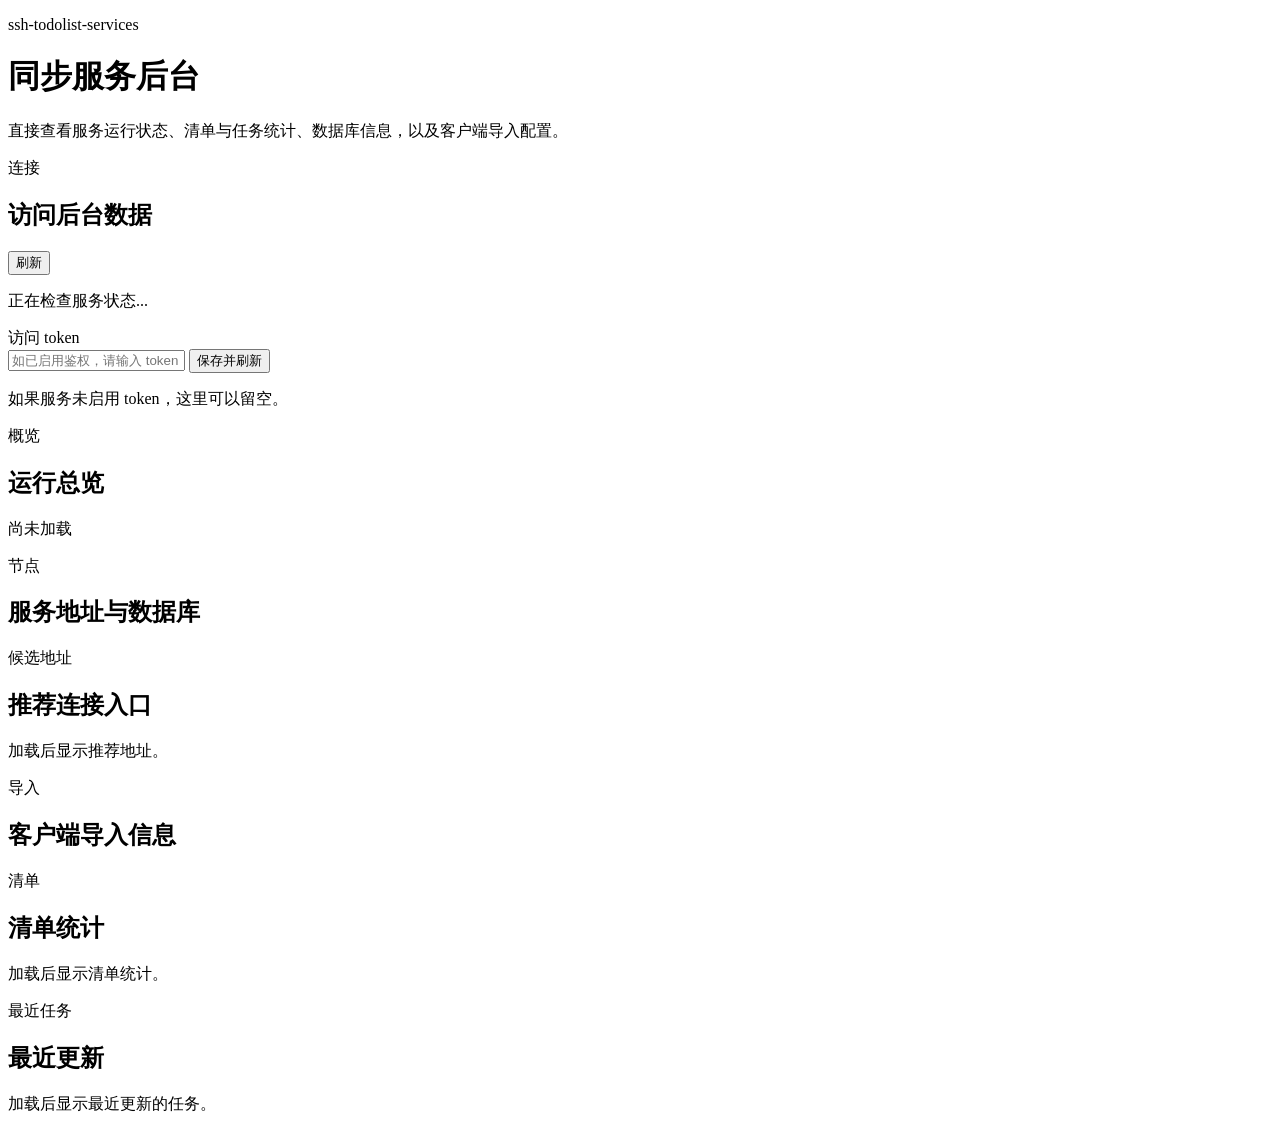
==== backend/admin/index.html @ 09890621 "feat: add embedded admin dashboard" ====
<!DOCTYPE html>
<html lang="zh-CN">
  <head>
    <meta charset="UTF-8" />
    <meta name="viewport" content="width=device-width, initial-scale=1.0" />
    <title>ssh-todolist-services Admin</title>
    <link rel="stylesheet" href="/admin/admin.css" />
  </head>
  <body>
    <div class="page-shell">
      <header class="hero">
        <p class="eyebrow">ssh-todolist-services</p>
        <h1>同步服务后台</h1>
        <p class="hero-copy">
          直接查看服务运行状态、清单与任务统计、数据库信息，以及客户端导入配置。
        </p>
      </header>

      <main class="dashboard-grid">
        <section class="panel auth-panel">
          <div class="panel-header">
            <div>
              <p class="panel-eyebrow">连接</p>
              <h2>访问后台数据</h2>
            </div>
            <button id="refresh-button" type="button">刷新</button>
          </div>
          <p id="auth-status" class="status-text">正在检查服务状态...</p>
          <form id="token-form" class="token-form">
            <label for="token-input">访问 token</label>
            <div class="token-row">
              <input id="token-input" type="password" placeholder="如已启用鉴权，请输入 token" autocomplete="off" />
              <button type="submit">保存并刷新</button>
            </div>
            <p class="token-hint">如果服务未启用 token，这里可以留空。</p>
          </form>
        </section>

        <section class="panel stats-panel">
          <div class="panel-header">
            <div>
              <p class="panel-eyebrow">概览</p>
              <h2>运行总览</h2>
            </div>
            <p id="updated-at" class="muted-text">尚未加载</p>
          </div>
          <div id="stats-grid" class="stats-grid"></div>
        </section>

        <section class="panel server-panel">
          <div class="panel-header">
            <div>
              <p class="panel-eyebrow">节点</p>
              <h2>服务地址与数据库</h2>
            </div>
          </div>
          <dl id="server-meta" class="meta-list"></dl>
        </section>

        <section class="panel candidates-panel">
          <div class="panel-header">
            <div>
              <p class="panel-eyebrow">候选地址</p>
              <h2>推荐连接入口</h2>
            </div>
          </div>
          <div id="candidate-list" class="stack-list empty-slot">加载后显示推荐地址。</div>
        </section>

        <section class="panel share-panel">
          <div class="panel-header">
            <div>
              <p class="panel-eyebrow">导入</p>
              <h2>客户端导入信息</h2>
            </div>
          </div>
          <dl id="share-meta" class="meta-list"></dl>
          <div id="share-text-block" class="share-text-block" hidden>
            <p class="share-label">短分享文本</p>
            <pre id="share-text"></pre>
          </div>
        </section>

        <section class="panel lists-panel">
          <div class="panel-header">
            <div>
              <p class="panel-eyebrow">清单</p>
              <h2>清单统计</h2>
            </div>
          </div>
          <div id="lists-grid" class="lists-grid empty-slot">加载后显示清单统计。</div>
        </section>

        <section class="panel todos-panel">
          <div class="panel-header">
            <div>
              <p class="panel-eyebrow">最近任务</p>
              <h2>最近更新</h2>
            </div>
          </div>
          <div id="recent-todos" class="todo-stack empty-slot">加载后显示最近更新的任务。</div>
        </section>
      </main>
    </div>

    <script type="module" src="/admin/admin.js"></script>
  </body>
</html>
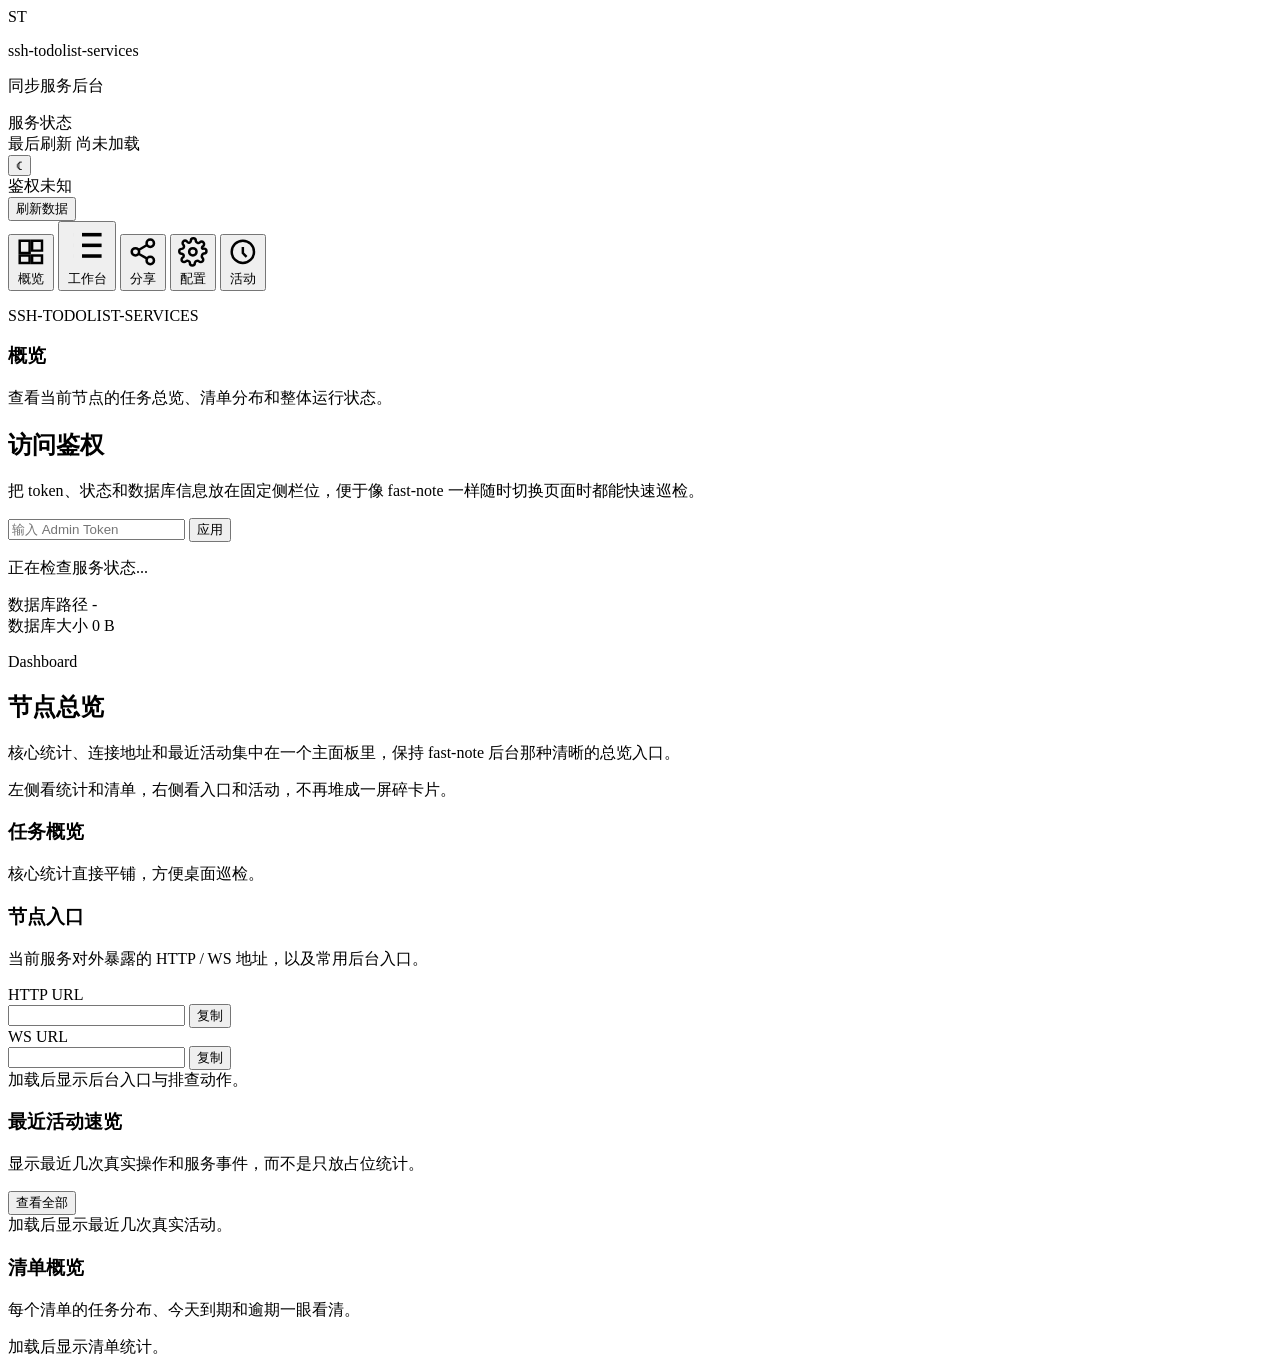
==== commit 943af5d3: "refactor services admin console and backend modules" ====
--- a/backend/admin/index.html
+++ b/backend/admin/index.html
@@ -1,108 +1,532 @@
 <!DOCTYPE html>
-<html lang="zh-CN">
+<html lang="zh-CN" translate="no">
   <head>
     <meta charset="UTF-8" />
     <meta name="viewport" content="width=device-width, initial-scale=1.0" />
-    <title>ssh-todolist-services Admin</title>
-    <link rel="stylesheet" href="/admin/admin.css" />
+    <meta name="google" content="notranslate" />
+    <title>ssh-todolist-services</title>
+    <link rel="stylesheet" href="/admin/admin.css?v=20260406-theme7" />
   </head>
-  <body>
-    <div class="page-shell">
-      <header class="hero">
-        <p class="eyebrow">ssh-todolist-services</p>
-        <h1>同步服务后台</h1>
-        <p class="hero-copy">
-          直接查看服务运行状态、清单与任务统计、数据库信息，以及客户端导入配置。
-        </p>
+  <body class="console-theme">
+    <div class="app-container">
+      <header class="topbar">
+        <div class="brand">
+          <div class="brand-mark">ST</div>
+          <div class="brand-copy">
+            <p class="brand-title">ssh-todolist-services</p>
+            <p class="brand-subtitle">同步服务后台</p>
+          </div>
+        </div>
+
+        <div class="topbar-actions">
+          <div id="health-indicator" class="status-pill" data-state="unknown">
+            <span class="dot"></span>
+            <span class="label">服务状态</span>
+          </div>
+          <div class="status-pill status-pill-neutral">
+            <span class="label">最后刷新</span>
+            <span id="updated-at" class="value">尚未加载</span>
+          </div>
+          <button id="theme-toggle-button" class="btn btn-ghost btn-icon theme-toggle" type="button" title="切换到夜晚模式" aria-label="切换到夜晚模式">
+            <span id="theme-toggle-icon" class="theme-toggle-icon" aria-hidden="true">☾</span>
+          </button>
+          <div id="auth-badge" class="status-pill status-pill-neutral" data-state="unknown">鉴权未知</div>
+          <button id="refresh-button" class="btn btn-primary" type="button">刷新数据</button>
+        </div>
       </header>
 
-      <main class="dashboard-grid">
-        <section class="panel auth-panel">
-          <div class="panel-header">
-            <div>
-              <p class="panel-eyebrow">连接</p>
-              <h2>访问后台数据</h2>
+      <div class="main-layout">
+        <aside class="side-rail">
+          <div class="rail-group">
+            <button class="view-nav-button rail-button" type="button" title="概览" aria-label="概览" data-view-target="overview">
+              <span class="rail-icon" aria-hidden="true">
+                <svg viewBox="0 0 24 24" fill="none" stroke="currentColor" stroke-width="2">
+                  <path d="M3 13h8V3H3z" />
+                  <path d="M13 21h8v-6h-8z" />
+                  <path d="M13 11h8V3h-8z" />
+                  <path d="M3 21h8v-6H3z" />
+                </svg>
+              </span>
+              <span class="rail-label">概览</span>
+            </button>
+
+            <button class="view-nav-button rail-button" type="button" title="工作台" aria-label="工作台" data-view-target="workbench">
+              <span class="rail-icon" aria-hidden="true">
+                <svg viewBox="0 0 24 24" fill="none" stroke="currentColor" stroke-width="2">
+                  <path d="M9 6h11" />
+                  <path d="M9 12h11" />
+                  <path d="M9 18h11" />
+                  <path d="M4 6h.01" />
+                  <path d="M4 12h.01" />
+                  <path d="M4 18h.01" />
+                </svg>
+              </span>
+              <span class="rail-label">工作台</span>
+            </button>
+
+            <button class="view-nav-button rail-button" type="button" title="导入分享" aria-label="导入分享" data-view-target="share">
+              <span class="rail-icon" aria-hidden="true">
+                <svg viewBox="0 0 24 24" fill="none" stroke="currentColor" stroke-width="2">
+                  <circle cx="18" cy="5" r="3" />
+                  <circle cx="6" cy="12" r="3" />
+                  <circle cx="18" cy="19" r="3" />
+                  <path d="M8.6 13.5l6.8 4" />
+                  <path d="M15.4 6.5l-6.8 4" />
+                </svg>
+              </span>
+              <span class="rail-label">分享</span>
+            </button>
+
+            <button class="view-nav-button rail-button" type="button" title="服务配置" aria-label="服务配置" data-view-target="config">
+              <span class="rail-icon" aria-hidden="true">
+                <svg viewBox="0 0 24 24" fill="none" stroke="currentColor" stroke-width="2">
+                  <circle cx="12" cy="12" r="3" />
+                  <path d="M19.4 15a1.7 1.7 0 0 0 .33 1.82l.06.06a2 2 0 0 1 0 2.83 2 2 0 0 1-2.83 0l-.06-.06A1.7 1.7 0 0 0 15 19.4a1.7 1.7 0 0 0-1 .6 1.7 1.7 0 0 0-.4 1V21a2 2 0 0 1-4 0v-.09a1.7 1.7 0 0 0-.4-1 1.7 1.7 0 0 0-1-.6 1.7 1.7 0 0 0-1.82.33l-.06.06a2 2 0 0 1-2.83 0 2 2 0 0 1 0-2.83l.06-.06A1.7 1.7 0 0 0 4.6 15a1.7 1.7 0 0 0-.6-1 1.7 1.7 0 0 0-1-.4H3a2 2 0 0 1 0-4h.09a1.7 1.7 0 0 0 1-.4 1.7 1.7 0 0 0 .6-1 1.7 1.7 0 0 0-.33-1.82l-.06-.06a2 2 0 0 1 0-2.83 2 2 0 0 1 2.83 0l.06.06A1.7 1.7 0 0 0 9 4.6a1.7 1.7 0 0 0 1-.6 1.7 1.7 0 0 0 .4-1V3a2 2 0 0 1 4 0v.09a1.7 1.7 0 0 0 .4 1 1.7 1.7 0 0 0 1 .6 1.7 1.7 0 0 0 1.82-.33l.06-.06a2 2 0 0 1 2.83 0 2 2 0 0 1 0 2.83l-.06.06A1.7 1.7 0 0 0 19.4 9c.24.38.45.66 1 .4H21a2 2 0 0 1 0 4h-.09a1.7 1.7 0 0 0-1 .4 1.7 1.7 0 0 0-.51 1.2Z" />
+                </svg>
+              </span>
+              <span class="rail-label">配置</span>
+            </button>
+
+            <button class="view-nav-button rail-button" type="button" title="最近活动" aria-label="最近活动" data-view-target="activity">
+              <span class="rail-icon" aria-hidden="true">
+                <svg viewBox="0 0 24 24" fill="none" stroke="currentColor" stroke-width="2">
+                  <path d="M12 8v5l3 3" />
+                  <circle cx="12" cy="12" r="9" />
+                </svg>
+              </span>
+              <span class="rail-label">活动</span>
+            </button>
+          </div>
+        </aside>
+
+        <main class="workspace">
+          <section class="workspace-stage page-shell">
+            <section class="workspace-hero">
+              <div class="workspace-copy">
+                <p class="workspace-eyebrow">SSH-TODOLIST-SERVICES</p>
+                <h1 id="view-title" class="workspace-title">概览</h1>
+                <p id="view-description" class="workspace-description">查看当前节点的任务总览、清单分布和整体运行状态。</p>
+              </div>
+            </section>
+
+            <section class="workspace-auth">
+              <div class="access-card">
+                <div class="section-heading">
+                  <h2>访问鉴权</h2>
+                  <p>把 token、状态和数据库信息放在固定侧栏位，便于像 fast-note 一样随时切换页面时都能快速巡检。</p>
+                </div>
+
+                <form id="token-form" class="token-form">
+                  <div class="field-row">
+                    <input id="token-input" type="password" placeholder="输入 Admin Token" autocomplete="off" />
+                    <button class="btn btn-secondary" type="submit">应用</button>
+                  </div>
+                </form>
+
+                <p id="auth-status" class="status-copy">正在检查服务状态...</p>
+                <p id="auth-message" class="alert alert-info" hidden></p>
+
+                <div class="meta-list">
+                  <div class="meta-item">
+                    <span class="label">数据库路径</span>
+                    <span id="db-path" class="value">-</span>
+                  </div>
+                  <div class="meta-item">
+                    <span class="label">数据库大小</span>
+                    <span id="db-size" class="value">0 B</span>
+                  </div>
+                </div>
+              </div>
+            </section>
+          </section>
+
+          <section id="view-overview" class="view-page page-shell" data-view-panel="overview">
+            <header class="page-toolbar">
+              <div class="page-toolbar-copy">
+                <p class="page-toolbar-eyebrow">Dashboard</p>
+                <h2 class="page-toolbar-title">节点总览</h2>
+                <p class="page-toolbar-description">核心统计、连接地址和最近活动集中在一个主面板里，保持 fast-note 后台那种清晰的总览入口。</p>
+              </div>
+              <div class="page-toolbar-note">
+                <p>左侧看统计和清单，右侧看入口和活动，不再堆成一屏碎卡片。</p>
+              </div>
+            </header>
+            <div class="page-grid overview-grid">
+              <section class="card card-emphasis">
+                <div class="card-header">
+                  <div class="section-heading">
+                    <h3>任务概览</h3>
+                    <p>核心统计直接平铺，方便桌面巡检。</p>
+                  </div>
+                </div>
+                <div class="card-body">
+                  <div id="stats-grid" class="stats-grid"></div>
+                </div>
+              </section>
+
+              <section class="card">
+                <div class="card-header">
+                  <div class="section-heading">
+                    <h3>节点入口</h3>
+                    <p>当前服务对外暴露的 HTTP / WS 地址，以及常用后台入口。</p>
+                  </div>
+                </div>
+                <div class="card-body">
+                  <label class="field">
+                    <span>HTTP URL</span>
+                    <div class="copy-group">
+                      <input id="server-url" type="text" readonly value="" />
+                      <button class="btn btn-ghost btn-xs" type="button" data-copy-source="server-url">复制</button>
+                    </div>
+                  </label>
+
+                  <label class="field">
+                    <span>WS URL</span>
+                    <div class="copy-group">
+                      <input id="ws-url" type="text" readonly value="" />
+                      <button class="btn btn-ghost btn-xs" type="button" data-copy-source="ws-url">复制</button>
+                    </div>
+                  </label>
+
+                  <div id="server-entry-actions" class="server-entry-actions empty-slot">加载后显示后台入口与排查动作。</div>
+                </div>
+              </section>
+
+              <section class="card">
+                <div class="card-header">
+                  <div class="section-heading">
+                    <h3>最近活动速览</h3>
+                    <p>显示最近几次真实操作和服务事件，而不是只放占位统计。</p>
+                  </div>
+                  <button id="activity-summary-open-button" class="btn btn-ghost btn-sm" type="button">查看全部</button>
+                </div>
+                <div class="card-body">
+                  <div id="activity-summary" class="activity-summary empty-slot">加载后显示最近几次真实活动。</div>
+                </div>
+              </section>
             </div>
-            <button id="refresh-button" type="button">刷新</button>
-          </div>
-          <p id="auth-status" class="status-text">正在检查服务状态...</p>
-          <form id="token-form" class="token-form">
-            <label for="token-input">访问 token</label>
-            <div class="token-row">
-              <input id="token-input" type="password" placeholder="如已启用鉴权，请输入 token" autocomplete="off" />
-              <button type="submit">保存并刷新</button>
+
+            <section class="card">
+              <div class="card-header">
+                <div class="section-heading">
+                  <h3>清单概览</h3>
+                  <p>每个清单的任务分布、今天到期和逾期一眼看清。</p>
+                </div>
+              </div>
+              <div class="card-body">
+                <div id="lists-grid" class="lists-grid empty-slot">加载后显示清单统计。</div>
+              </div>
+            </section>
+          </section>
+
+          <section id="view-workbench" class="view-page page-shell" data-view-panel="workbench" hidden>
+            <header class="page-toolbar">
+              <div class="page-toolbar-copy">
+                <p class="page-toolbar-eyebrow">Workbench</p>
+                <h2 class="page-toolbar-title">任务工作台</h2>
+                <p class="page-toolbar-description">左侧选清单，右侧只处理当前清单；创建、改名、删除和任务处理都收进同一条工作流里。</p>
+              </div>
+            </header>
+
+            <section class="workbench-layout">
+              <aside class="card workbench-sidebar">
+                <div class="card-header">
+                  <div class="section-heading">
+                    <h3>清单导航</h3>
+                    <p>点击左侧清单卡片就会切换右侧工作区。</p>
+                  </div>
+                </div>
+                <div class="card-body workbench-sidebar-body">
+                  <form id="list-create-form" class="inline-create-form compact-inline-form">
+                    <label class="field inline-create-field compact-inline-field">
+                      <span>新清单名称</span>
+                      <input id="list-create-title" type="text" maxlength="80" placeholder="例如：工作、家庭、购物" />
+                    </label>
+                    <button id="list-create-button" class="btn btn-primary" type="submit">新建</button>
+                  </form>
+                  <p id="list-feedback" class="alert alert-info" hidden></p>
+                  <div id="list-manager-grid" class="list-manager-grid empty-slot">加载后显示可管理的清单。</div>
+                </div>
+              </aside>
+
+              <section class="workbench-main">
+                <section class="card workbench-focus-card">
+                  <div class="card-header workbench-focus-header">
+                    <div class="section-heading">
+                      <h3 id="workbench-selected-title">全部任务</h3>
+                      <p id="workbench-selected-summary">左侧选择清单后，这里会切换到对应清单的任务视图。</p>
+                    </div>
+                    <div class="workbench-focus-actions">
+                      <button id="workbench-show-all-button" class="btn btn-ghost btn-sm" type="button">查看全部</button>
+                      <button id="todo-clear-completed-button" class="btn btn-danger btn-sm" type="button">清空已完成</button>
+                    </div>
+                  </div>
+                  <div class="card-body workbench-focus-body">
+                    <div class="workbench-list-settings">
+                      <label class="field workbench-name-field">
+                        <span>当前清单名称</span>
+                        <input id="workbench-list-title-input" type="text" maxlength="80" placeholder="选择清单后可在这里改名" />
+                      </label>
+                      <div class="workbench-name-actions">
+                        <button id="workbench-save-list-button" class="btn btn-ghost btn-sm" type="button">保存名称</button>
+                        <button id="workbench-delete-list-button" class="btn btn-danger btn-sm" type="button">删除清单</button>
+                      </div>
+                    </div>
+
+                    <div class="inline-toolbar workbench-toolbar">
+                      <div class="filter-group">
+                        <label class="filter-item">
+                          <span>状态</span>
+                          <select id="todo-filter-scope">
+                            <option value="all">全部</option>
+                            <option value="active">待办</option>
+                            <option value="completed">已完成</option>
+                            <option value="today">今日</option>
+                            <option value="overdue">逾期</option>
+                            <option value="unscheduled">未排期</option>
+                          </select>
+                        </label>
+                      </div>
+                      <select id="todo-filter-list" hidden>
+                        <option value="all">全部清单</option>
+                      </select>
+                    </div>
+
+                    <form id="todo-create-form" class="workbench-create-form">
+                      <label class="field workbench-create-title">
+                        <span>新增任务</span>
+                        <input id="todo-create-title" type="text" maxlength="120" placeholder="例如：修复 Android 同步、清理已完成、检查 Tailscale 节点" />
+                      </label>
+
+                      <label class="field">
+                        <span>目标清单</span>
+                        <select id="todo-create-list"></select>
+                      </label>
+
+                      <label class="field">
+                        <span>标签</span>
+                        <input id="todo-create-tag" type="text" maxlength="40" placeholder="例如：工作 / 紧急" />
+                      </label>
+
+                      <label class="field">
+                        <span>截止日期</span>
+                        <input id="todo-create-due-at" type="date" />
+                      </label>
+
+                      <div class="form-actions workbench-create-actions">
+                        <button id="todo-create-button" class="btn btn-primary" type="submit">新增任务</button>
+                      </div>
+                    </form>
+
+                    <p id="todo-create-feedback" class="alert alert-info" hidden></p>
+                    <p id="todo-feedback" class="todo-feedback alert alert-info" hidden></p>
+                    <div id="recent-todos" class="todo-stack empty-slot">正在同步任务数据...</div>
+                  </div>
+                </section>
+              </section>
+            </section>
+          </section>
+
+          <section id="view-share" class="view-page page-shell" data-view-panel="share" hidden>
+            <header class="page-toolbar">
+              <div class="page-toolbar-copy">
+                <p class="page-toolbar-eyebrow">Share</p>
+                <h2 class="page-toolbar-title">导入与分享</h2>
+                <p class="page-toolbar-description">把 Tailscale、局域网和深链导入能力集中在一页，方便给手机端或浏览器端分发。</p>
+              </div>
+            </header>
+            <div class="page-grid two-up">
+              <section class="card">
+                <div class="card-header">
+                  <div class="section-heading">
+                    <h3>候选连接地址</h3>
+                    <p>优先展示 Tailscale、局域网和当前请求来源。</p>
+                  </div>
+                </div>
+                <div class="card-body">
+                  <div id="candidate-list" class="candidate-list empty-slot">加载后显示推荐地址。</div>
+                </div>
+              </section>
+
+              <section class="card">
+                <div class="card-header">
+                  <div class="section-heading">
+                    <h3>导入提示</h3>
+                    <p id="share-hint">扫码或复制配置到客户端</p>
+                  </div>
+                </div>
+                <div class="card-body">
+                  <div id="share-cards" class="share-cards empty-slot">加载后显示可直接使用的导入动作。</div>
+                </div>
+              </section>
             </div>
-            <p class="token-hint">如果服务未启用 token，这里可以留空。</p>
-          </form>
-        </section>
-
-        <section class="panel stats-panel">
-          <div class="panel-header">
-            <div>
-              <p class="panel-eyebrow">概览</p>
-              <h2>运行总览</h2>
+
+            <section class="card">
+              <div class="card-header">
+                <div class="section-heading">
+                  <h3>二维码与短分享文本</h3>
+                  <p>适合手机扫码、剪贴板转发和手动导入。</p>
+                </div>
+              </div>
+              <div class="card-body share-panel-body">
+                <div id="share-qr-block" class="qr-block" hidden>
+                  <div class="section-row">
+                    <p class="share-label">二维码</p>
+                    <div class="qr-actions">
+                      <button id="share-copy-qr-value-button" class="btn btn-ghost btn-xs" type="button" hidden>复制原始值</button>
+                      <button id="share-download-qr-button" class="btn btn-ghost btn-xs" type="button" hidden>下载 SVG</button>
+                    </div>
+                  </div>
+                  <div id="share-qr-preview" class="share-qr-preview empty-slot">加载后显示客户端导入二维码。</div>
+                </div>
+
+                <div id="share-text-block" class="text-block" hidden>
+                  <div class="section-row">
+                    <p class="share-label">短分享文本</p>
+                    <button id="share-copy-text-button" class="btn btn-ghost btn-xs" type="button" hidden>复制配置文本</button>
+                  </div>
+                  <pre id="share-text" class="text-content"></pre>
+                </div>
+
+                <p id="share-feedback" class="alert alert-info" hidden></p>
+              </div>
+            </section>
+          </section>
+
+          <section id="view-config" class="view-page page-shell" data-view-panel="config" hidden>
+            <header class="page-toolbar">
+              <div class="page-toolbar-copy">
+                <p class="page-toolbar-eyebrow">Config</p>
+                <h2 class="page-toolbar-title">服务配置</h2>
+                <p class="page-toolbar-description">保持左侧表单、右侧元信息的设置页结构，尽量贴近 fast-note 的系统设置阅读节奏。</p>
+              </div>
+              <div class="page-toolbar-actions">
+                <button id="config-refresh-button" class="btn btn-ghost btn-sm" type="button">重新读取</button>
+              </div>
+            </header>
+            <div class="page-grid two-up">
+              <section class="card">
+                <div class="card-header">
+                  <div class="section-heading">
+                    <h3>服务配置</h3>
+                    <p>更新对外地址、导入入口和 HTTP 日志模式。</p>
+                  </div>
+                </div>
+                <div class="card-body config-page-body">
+                  <p id="config-feedback" class="alert alert-info" hidden></p>
+
+                  <form id="config-form" class="config-form">
+                    <label class="field">
+                      <span>Public Base URL</span>
+                      <input id="config-public-base-url" type="text" placeholder="https://todo.example.com" />
+                    </label>
+                    <label class="field">
+                      <span>Public WS Base URL</span>
+                      <input id="config-public-ws-base-url" type="text" placeholder="wss://todo.example.com" />
+                    </label>
+                    <label class="field">
+                      <span>App Web URL</span>
+                      <input id="config-app-web-url" type="text" placeholder="https://app.example.com" />
+                    </label>
+                    <label class="field">
+                      <span>App Deep Link Base</span>
+                      <input id="config-app-deep-link-base" type="text" placeholder="com.lyston11.sshtodolist://connect" />
+                    </label>
+                    <label class="field">
+                      <span>HTTP Log Mode</span>
+                      <select id="config-http-log-mode">
+                        <option value="off">off</option>
+                        <option value="errors">errors</option>
+                        <option value="all">all</option>
+                      </select>
+                    </label>
+
+                    <div class="config-actions">
+                      <button id="config-save-button" class="btn btn-primary" type="submit">保存配置</button>
+                    </div>
+                  </form>
+                </div>
+              </section>
+
+              <section class="card">
+                <div class="card-header">
+                  <div class="section-heading">
+                    <h3>配置元信息</h3>
+                    <p>这里展示的是服务端落盘后的真实配置，而不是浏览器缓存。</p>
+                  </div>
+                </div>
+                <div class="card-body">
+                  <section class="config-sidecard">
+                    <div class="config-meta-list">
+                      <div class="meta-item">
+                        <span class="label">配置文件</span>
+                        <span id="config-path" class="value">-</span>
+                      </div>
+                      <div class="meta-item">
+                        <span class="label">最后读取</span>
+                        <span id="config-updated-at" class="value">尚未加载</span>
+                      </div>
+                      <div class="meta-item">
+                        <span class="label">鉴权状态</span>
+                        <span id="config-auth-required" class="value">-</span>
+                      </div>
+                    </div>
+                    <div class="config-note">
+                      <p class="hint">保存后，连接配置、导入链接和 HTTP 日志模式会按新配置重新生成。</p>
+                      <p class="hint">如果你在 Tailscale 或反向代理后运行服务，优先在这里填对外地址。</p>
+                    </div>
+                  </section>
+                </div>
+              </section>
             </div>
-            <p id="updated-at" class="muted-text">尚未加载</p>
-          </div>
-          <div id="stats-grid" class="stats-grid"></div>
-        </section>
-
-        <section class="panel server-panel">
-          <div class="panel-header">
-            <div>
-              <p class="panel-eyebrow">节点</p>
-              <h2>服务地址与数据库</h2>
-            </div>
-          </div>
-          <dl id="server-meta" class="meta-list"></dl>
-        </section>
-
-        <section class="panel candidates-panel">
-          <div class="panel-header">
-            <div>
-              <p class="panel-eyebrow">候选地址</p>
-              <h2>推荐连接入口</h2>
-            </div>
-          </div>
-          <div id="candidate-list" class="stack-list empty-slot">加载后显示推荐地址。</div>
-        </section>
-
-        <section class="panel share-panel">
-          <div class="panel-header">
-            <div>
-              <p class="panel-eyebrow">导入</p>
-              <h2>客户端导入信息</h2>
-            </div>
-          </div>
-          <dl id="share-meta" class="meta-list"></dl>
-          <div id="share-text-block" class="share-text-block" hidden>
-            <p class="share-label">短分享文本</p>
-            <pre id="share-text"></pre>
-          </div>
-        </section>
-
-        <section class="panel lists-panel">
-          <div class="panel-header">
-            <div>
-              <p class="panel-eyebrow">清单</p>
-              <h2>清单统计</h2>
-            </div>
-          </div>
-          <div id="lists-grid" class="lists-grid empty-slot">加载后显示清单统计。</div>
-        </section>
-
-        <section class="panel todos-panel">
-          <div class="panel-header">
-            <div>
-              <p class="panel-eyebrow">最近任务</p>
-              <h2>最近更新</h2>
-            </div>
-          </div>
-          <div id="recent-todos" class="todo-stack empty-slot">加载后显示最近更新的任务。</div>
-        </section>
-      </main>
+
+            <section class="card">
+              <div class="card-header">
+                <div class="section-heading">
+                  <h3>高级运维</h3>
+                  <p>这里是部署者和排障时才会用到的原始接口、健康检查与安装方式，普通同步用户不用看。</p>
+                </div>
+                <button id="runtime-toggle-button" class="btn btn-ghost btn-sm" type="button">展开高级信息</button>
+              </div>
+              <div class="card-body runtime-advanced-card">
+                <p class="hint">首次部署、换机器、排查网络问题时再展开；日常只需要用上面的分享入口和配置即可。</p>
+                <div id="runtime-advanced-panel" class="runtime-advanced-panel" hidden>
+                  <p id="ops-feedback" class="alert alert-info" hidden></p>
+                  <div id="runtime-summary" class="runtime-summary empty-slot">加载后显示运行摘要。</div>
+                  <div id="runtime-grid" class="runtime-grid empty-slot">加载后显示服务入口与接口地址。</div>
+                  <div id="install-grid" class="install-grid empty-slot">加载后显示安装与部署方式。</div>
+                </div>
+              </div>
+            </section>
+          </section>
+
+          <section id="view-activity" class="view-page page-shell" data-view-panel="activity" hidden>
+            <header class="page-toolbar">
+              <div class="page-toolbar-copy">
+                <p class="page-toolbar-eyebrow">Activity</p>
+                <h2 class="page-toolbar-title">最近活动</h2>
+                <p class="page-toolbar-description">服务启动、配置变更、清单和任务改动都在这里按时间线沉淀。</p>
+              </div>
+              <div class="page-toolbar-actions">
+                <button id="activity-refresh-button" class="btn btn-ghost btn-sm" type="button">刷新活动</button>
+              </div>
+            </header>
+            <section class="card">
+              <div class="card-header">
+                <div class="section-heading">
+                  <h3>最近活动</h3>
+                  <p>服务启动、配置变更、清单操作和任务变更都在这里沉淀。</p>
+                </div>
+              </div>
+              <div class="card-body activity-page-body">
+                <div id="activity-list" class="activity-list empty-slot">加载后显示最近活动。</div>
+              </div>
+            </section>
+          </section>
+        </main>
+      </div>
     </div>
 
-    <script type="module" src="/admin/admin.js"></script>
+    <script type="module" src="/admin/admin.js?v=20260406-theme7"></script>
   </body>
 </html>
